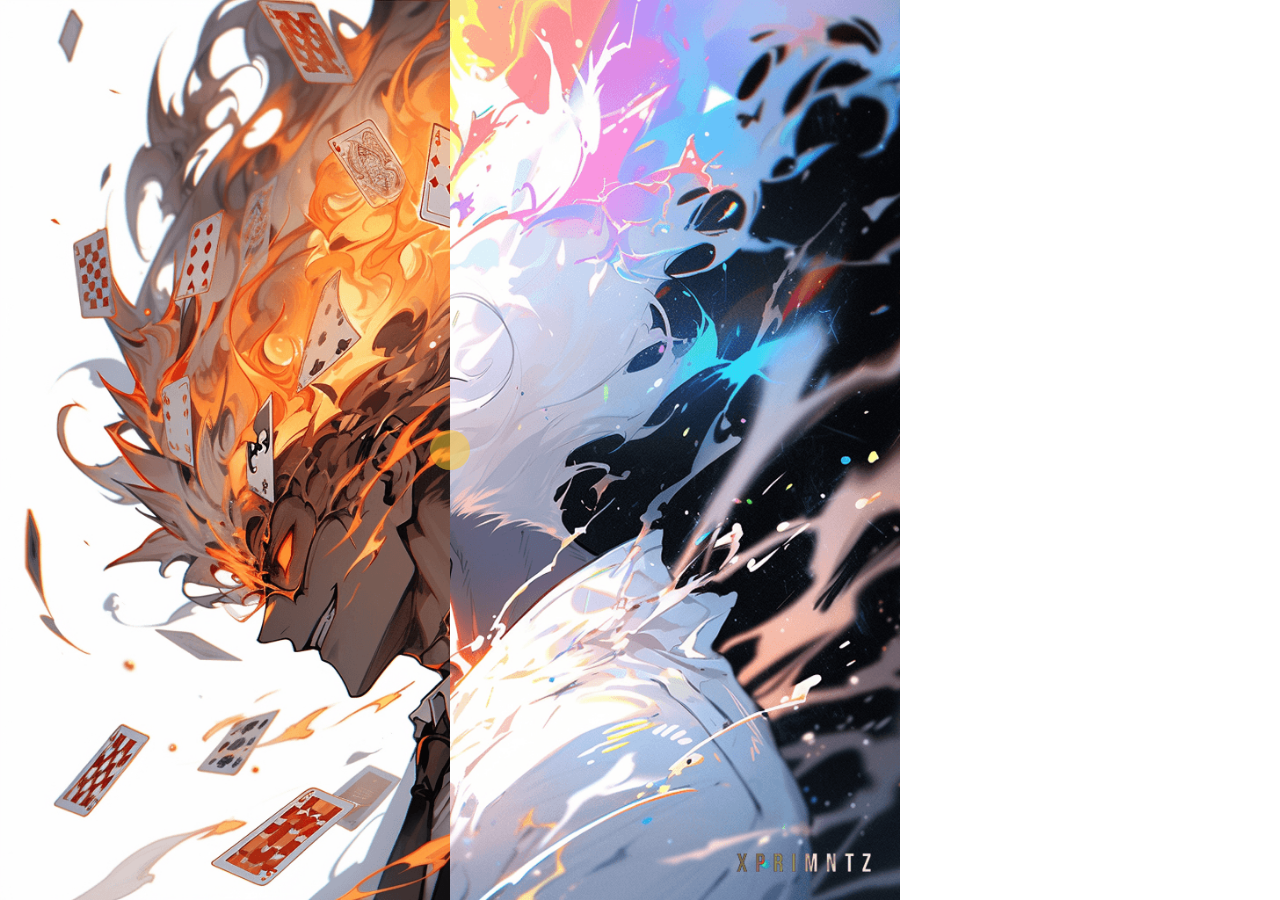
==== docs/items/1/index.html @ 8c1e99ce "update animate url" ====
<!doctype html>
<html lang="en">
  <head>
    <meta charset="utf-8">
    <meta name="viewport" content="width=device-width, initial-scale=1">
    <title>OK Half</title>
    <link href="../../app.css" rel="stylesheet">
    <script src="../../app.js"></script>
  </head>
  <body>
    <div class="hello-half"></div>
    <script>init("../../assets/01L.png", "../../assets/01R.png");</script>
  </body>
</html>
---- docs/app.css ----
* {
  box-sizing: border-box;
}
body {
  margin: 0px;
}
.hello-half {
  overflow: hidden;
}
.img-comp-container {
  position: relative;
}
.img-comp-img {
  position: absolute;
  width: auto;
  height: auto;
  overflow:hidden;
}
.img-comp-img img {
  display:block;
  vertical-align:middle;
}
.img-comp-slider {
  position: absolute;
  z-index:9;
  cursor: ew-resize;
  /*set the appearance of the slider:*/
  width: 40px;
  height: 40px;
  background-color: #FC3;
  opacity: 0.5;
  border-radius: 50%;
}
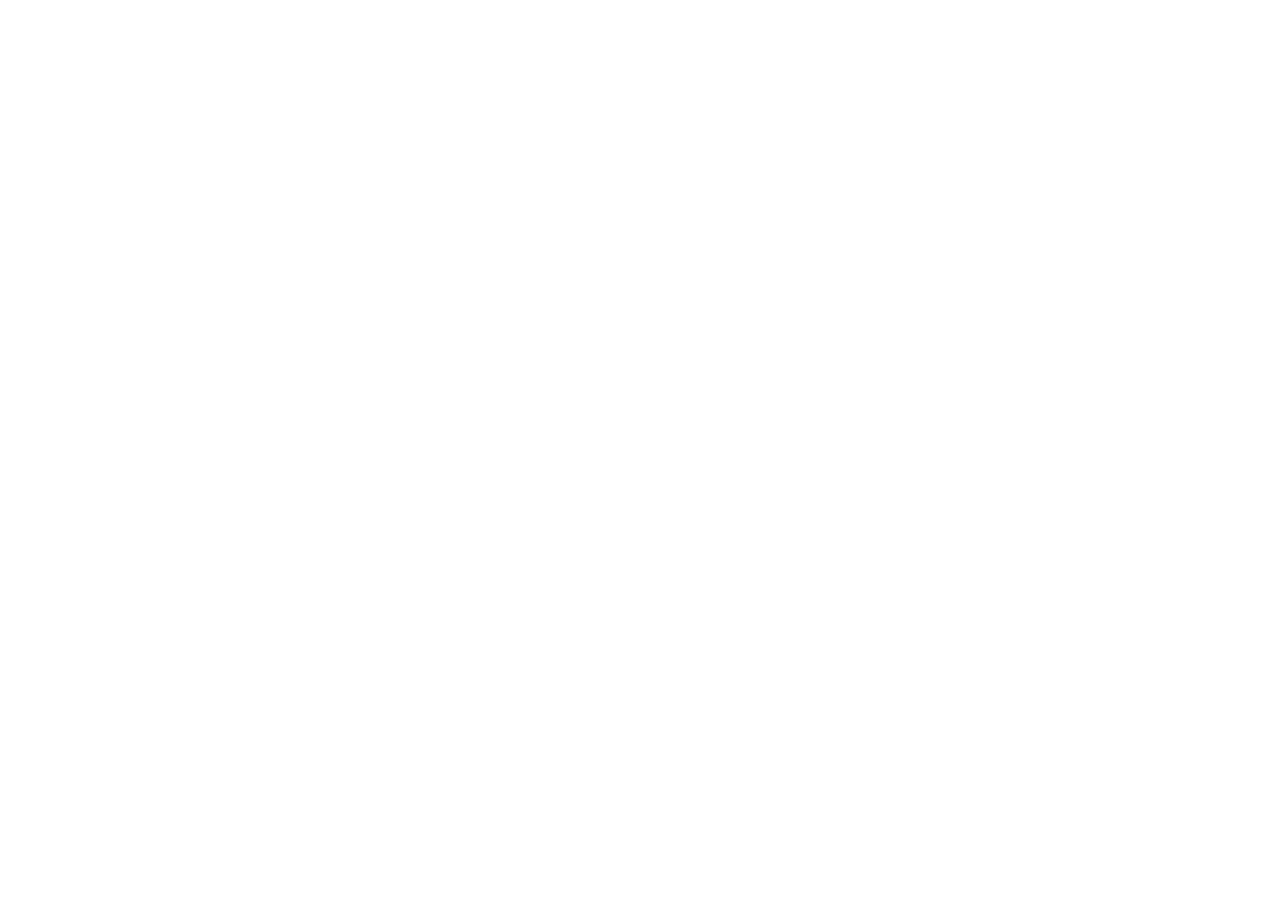
==== commit a53ca804: "look like os dont like github page, move animate_url to jigsawfam.xyz" ====
--- a/docs/items/1/index.html
+++ b/docs/items/1/index.html
@@ -4,11 +4,16 @@
     <meta charset="utf-8">
     <meta name="viewport" content="width=device-width, initial-scale=1">
     <title>OK Half</title>
-    <link href="../../app.css" rel="stylesheet">
-    <script src="../../app.js"></script>
+    <link href="https://jigsaw-fam.github.io/ok-half/app.css" rel="stylesheet">
+    <script src="https://jigsaw-fam.github.io/ok-half/app.js"></script>
   </head>
   <body>
     <div class="hello-half"></div>
-    <script>init("../../assets/01L.png", "../../assets/01R.png");</script>
+    <script>
+      init(
+        "https://jigsaw-fam.github.io/ok-half/assets/01L.png",
+        "https://jigsaw-fam.github.io/ok-half/assets/01R.png"
+      );
+    </script>
   </body>
 </html>
